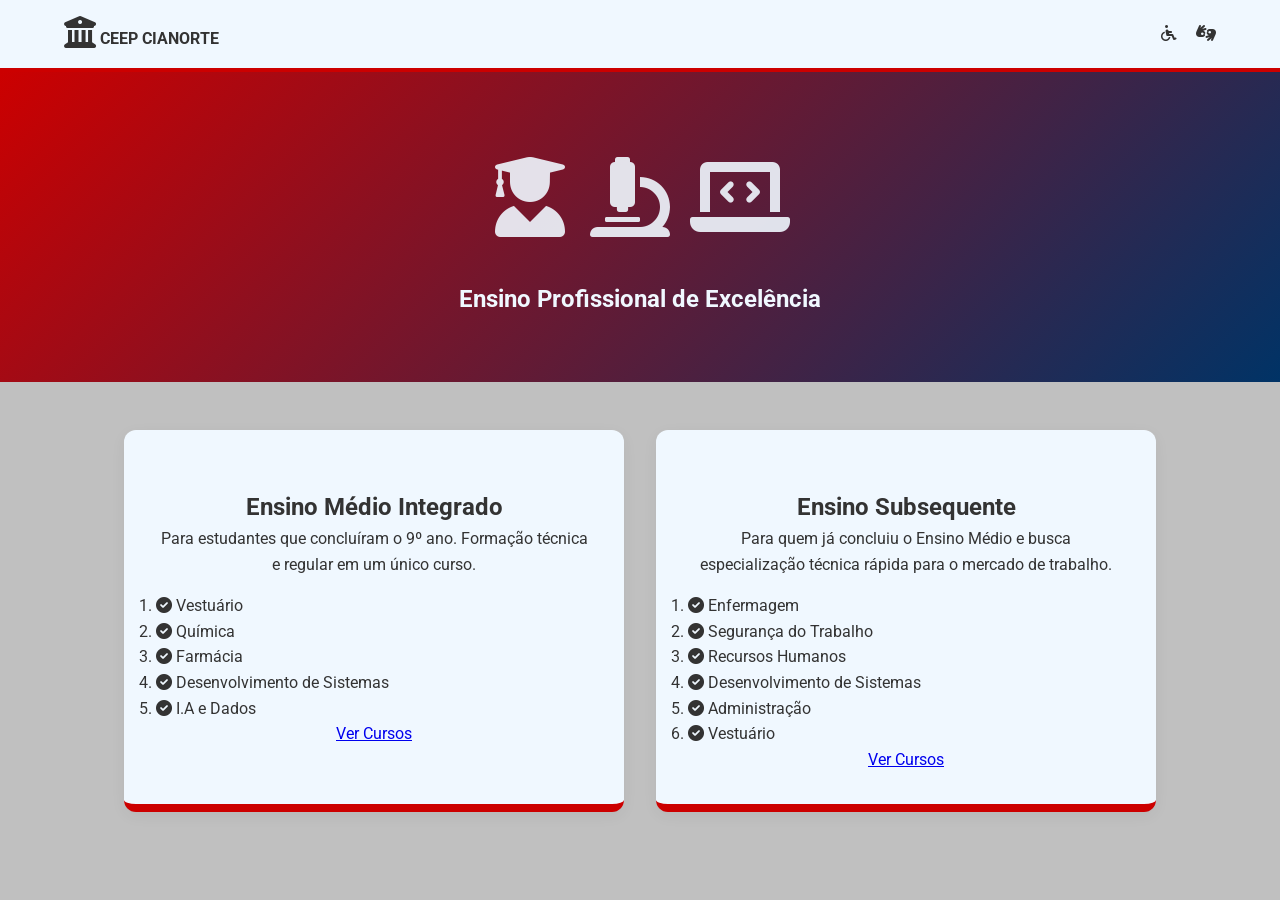
==== Index.html @ 047a0145 "Add files via upload" ====
<!DOCTYPE html>
<html lang="pt-br">

<head>
    <meta charset="UTF-8">
    <meta name="viewport" content="width=device-width, initial-scale=1.0">
    <!--colocar o nome ceep 2026 no navegador-->
    <title>CEEP 2026</title>
    <link
      rel="stylesheet"
      href="https://cdnjs.cloudflare.com/ajax/libs/font-awesome/6.0.0/css/all.min.css"
    />

    <!--3º Link do CSS-->
    <!--4º acrescentar no link do CSS ./-->
    <link rel="stylesheet" href="./style.css">
</head>

<body>
    <!--5º inserir as tag's de marcação-->
    <header>
        <!-- <div class = "logo-container"></div>-->
        <!--6º inserindo uma classe para estilizar o logo-->
        <div class="logo-container">
        <i class="fas fa-university fa-2x" style="color:var(--azul-estado)"></i>
        <strong> CEEP CIANORTE</strong>    
        </div>
       
        <nav> 
            <i class="fas fa-wheelchair"
            title="Acessibilidade"
            style="margin-right: 15px; cursor:pointer"
            ></i>
            <i class="fas fa-hands-asl-interpreting" title="Libras"
            style="cursor : pointer"
        ></i>
        </nav>
    </header>
    <!--Area dividida-->
    <section class="hero">
        <div class="hero-ilustration">
            <i class="fas fa-user-graduate"></i>
            <i class="fas fa-microscope"></i>
            <i class="fas fa-laptop-code"></i>
        </div>
        <h1> Ensino Profissional de Excelência</h1>
    </section>
    <!--Carregando parte principal-->
    <main class="container-categorias">
        <div class="card-container">
            <div class="icon-box">
            <i class="fas fa-book-read"></i>
       </div>
        <h2>Ensino Médio Integrado</h2>
        <p>
            Para estudantes que concluíram o 9º ano. Formação técnica e regular em um único curso. 
        </p> 
        <ul style="list-style: nome; margin-top: 1rem; text-align: left;">
            <li>
                <i class="fas fa-check-circle"style="color: var(--azul-estado)">
                </i>
                Vestuário 
            </li>
                  <li>
                <i class="fas fa-check-circle"style="color: var(--azul-estado)">
                </i>
                Química 
            </li>
                  <li>
                <i class="fas fa-check-circle"style="color: var(--azul-estado)">
                </i>
                Farmácia
            </li>
                  <li>
                <i class="fas fa-check-circle"style="color: var(--azul-estado)">
                </i>
                Desenvolvimento de Sistemas  
            </li>
                  <li>
                <i class="fas fa-check-circle"style="color: var(--azul-estado)">
                </i>
                I.A e Dados 
            </li>
        </ul>
        <a href="./Integrado.html" class="btn">Ver Cursos</a>
         </div>
        <div class="card-container">
            <div class="icon-box">
            <i class="fas fa-book-read"></i>
       </div>
        <h2>Ensino Subsequente</h2>
        <p>
            Para quem já concluiu o Ensino Médio e busca especialização técnica rápida para o mercado de trabalho.  
        </p> 
        <ul style="list-style: nome; margin-top: 1rem; text-align: left;">
            <li>
                <i class="fas fa-check-circle"style="color: var(--verde-estado)">
                </i>
                Enfermagem
            </li>
                  <li>
                <i class="fas fa-check-circle"style="color: var(--verde-estado)">
                </i>
                Segurança do Trabalho 
            </li>
                  <li>
                <i class="fas fa-check-circle"style="color: var(--verde-estado)">
                </i>
                Recursos Humanos 
            </li>
                  <li>
                <i class="fas fa-check-circle"style="color: var(--verde-estado)">
                </i>
                Desenvolvimento de Sistemas  
            </li>
                  <li>
                <i class="fas fa-check-circle"style="color: var(--verde-estado)">
                </i>
                Administração 
            </li>
            </li>
                  <li>
                <i class="fas fa-check-circle"style="color: var(--verde-estado)">
                </i>
                Vestuário 
            </li>
        </ul>
        <a href="./subsequente.html" class="btn">Ver Cursos</a>
         </div>
    </main>
</body>

</html>
---- style.css ----
@import url('https://fonts.googleapis.com/css2?family=Roboto:ital,wght@0,100..900;1,100..900&display=swap');


:root{
    --vermelho--ceep:#cc0000; 
    --amarelo--ceep: #fcc200;
    --cinza-claro: #c0c0c0;
    --branco-ceep: #f0f8ff;
    --texto: #333;
}

*{
    /* Reset Global*/

    margin: 0; 
    padding: 0;
    box-sizing: border-box;
}

body {
    font-family: "Roboto", Arial, Helvetica, sans-serif;
    background-color: var(--cinza-claro);
    color: var(--texto);
    line-height: 1.6;

}
/*Cabeçalho*/
header {
    background-color: var(--branco-ceep);
    padding: 1rem 5%;
    display: flex;
    justify-content: space-between;
    align-items: center;
    border-bottom: 4px solid var(--vermelho--ceep);
    box-shadow: 0 2px 5px rgba(0,0,0,0.1) 
}

.logo-container img{
    height:60px;
    margin-right: 15px;
}

/*Secao hero - banner principal, com gradiente*/

.hero{
    background: linear-gradient(135deg, var(--vermelho--ceep) 0%, #036 100%) ;
    color: var(--branco-ceep);
    padding:4rem 5%; 
    text-align: center;

}
.hero-ilustration{
    font-size: 5rem;
    margin-bottom: 1rem;
    opacity: 0.9;
}
/*Container de categorias*/

.container-categorias{
    display: flex;
    gap: 2rem;
    padding: 3rem 5%;
    flex-wrap: wrap;
    justify-content: center;
}

/*Estilização dos cards*/
.card-container {
    background-color: var(--branco-ceep);
    border-radius: 12px;
    padding: 2rem;
    flex: 1;
    min-width: 300px;
    max-width: 500px;
    text-align: center;
    transition: transform 0.3s ease;
    border-bottom: 8px solid var(--vermelho--ceep);
    box-shadow: 0 4px 15px rgba(0,0,0,0.05);
}
/*Você colocou card-container em vez de card-categoria - Sempre que for programar os card lembrar disso para não dar erro*/
.card-container.subsequente {
    border-color: var(--amarelo--ceep);
}
.card-container:hover{
    transform: translateY(-10px);
}
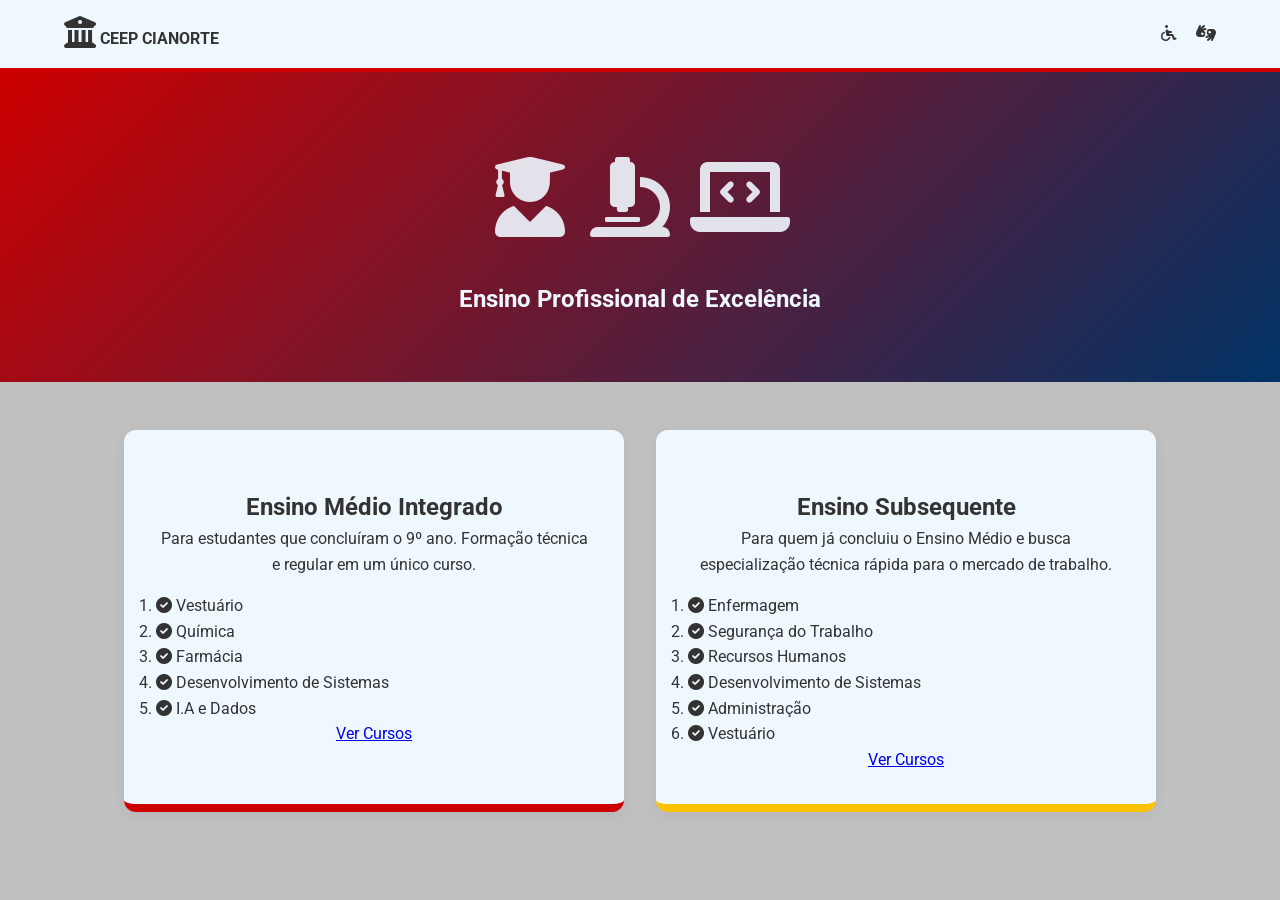
==== commit 21b6fb51: "Add files via upload" ====
--- a/Index.html
+++ b/Index.html
@@ -6,10 +6,7 @@
     <meta name="viewport" content="width=device-width, initial-scale=1.0">
     <!--colocar o nome ceep 2026 no navegador-->
     <title>CEEP 2026</title>
-    <link
-      rel="stylesheet"
-      href="https://cdnjs.cloudflare.com/ajax/libs/font-awesome/6.0.0/css/all.min.css"
-    />
+    <link rel="stylesheet" href="https://cdnjs.cloudflare.com/ajax/libs/font-awesome/6.0.0/css/all.min.css" />
 
     <!--3º Link do CSS-->
     <!--4º acrescentar no link do CSS ./-->
@@ -22,18 +19,13 @@
         <!-- <div class = "logo-container"></div>-->
         <!--6º inserindo uma classe para estilizar o logo-->
         <div class="logo-container">
-        <i class="fas fa-university fa-2x" style="color:var(--azul-estado)"></i>
-        <strong> CEEP CIANORTE</strong>    
+            <i class="fas fa-university fa-2x" style="color:var(--azul-estado)"></i>
+            <strong> CEEP CIANORTE</strong>
         </div>
-       
-        <nav> 
-            <i class="fas fa-wheelchair"
-            title="Acessibilidade"
-            style="margin-right: 15px; cursor:pointer"
-            ></i>
-            <i class="fas fa-hands-asl-interpreting" title="Libras"
-            style="cursor : pointer"
-        ></i>
+
+        <nav>
+            <i class="fas fa-wheelchair" title="Acessibilidade" style="margin-right: 15px; cursor:pointer"></i>
+            <i class="fas fa-hands-asl-interpreting" title="Libras" style="cursor : pointer"></i>
         </nav>
     </header>
     <!--Area dividida-->
@@ -49,84 +41,84 @@
     <main class="container-categorias">
         <div class="card-container">
             <div class="icon-box">
-            <i class="fas fa-book-read"></i>
-       </div>
-        <h2>Ensino Médio Integrado</h2>
-        <p>
-            Para estudantes que concluíram o 9º ano. Formação técnica e regular em um único curso. 
-        </p> 
-        <ul style="list-style: nome; margin-top: 1rem; text-align: left;">
-            <li>
-                <i class="fas fa-check-circle"style="color: var(--azul-estado)">
-                </i>
-                Vestuário 
-            </li>
-                  <li>
-                <i class="fas fa-check-circle"style="color: var(--azul-estado)">
-                </i>
-                Química 
-            </li>
-                  <li>
-                <i class="fas fa-check-circle"style="color: var(--azul-estado)">
-                </i>
-                Farmácia
-            </li>
-                  <li>
-                <i class="fas fa-check-circle"style="color: var(--azul-estado)">
-                </i>
-                Desenvolvimento de Sistemas  
-            </li>
-                  <li>
-                <i class="fas fa-check-circle"style="color: var(--azul-estado)">
-                </i>
-                I.A e Dados 
-            </li>
-        </ul>
-        <a href="./Integrado.html" class="btn">Ver Cursos</a>
-         </div>
-        <div class="card-container">
+                <i class="fas fa-book-read"></i>
+            </div>
+            <h2>Ensino Médio Integrado</h2>
+            <p>
+                Para estudantes que concluíram o 9º ano. Formação técnica e regular em um único curso.
+            </p>
+            <ul style="list-style: nome; margin-top: 1rem; text-align: left;">
+                <li>
+                    <i class="fas fa-check-circle" style="color: var(--azul-estado)">
+                    </i>
+                    Vestuário
+                </li>
+                <li>
+                    <i class="fas fa-check-circle" style="color: var(--azul-estado)">
+                    </i>
+                    Química
+                </li>
+                <li>
+                    <i class="fas fa-check-circle" style="color: var(--azul-estado)">
+                    </i>
+                    Farmácia
+                </li>
+                <li>
+                    <i class="fas fa-check-circle" style="color: var(--azul-estado)">
+                    </i>
+                    Desenvolvimento de Sistemas
+                </li>
+                <li>
+                    <i class="fas fa-check-circle" style="color: var(--azul-estado)">
+                    </i>
+                    I.A e Dados
+                </li>
+            </ul>
+            <a href="./Integrado.html" class="btn">Ver Cursos</a>
+        </div>
+        <div class="card-container subsequente ">
             <div class="icon-box">
-            <i class="fas fa-book-read"></i>
-       </div>
-        <h2>Ensino Subsequente</h2>
-        <p>
-            Para quem já concluiu o Ensino Médio e busca especialização técnica rápida para o mercado de trabalho.  
-        </p> 
-        <ul style="list-style: nome; margin-top: 1rem; text-align: left;">
-            <li>
-                <i class="fas fa-check-circle"style="color: var(--verde-estado)">
-                </i>
-                Enfermagem
-            </li>
-                  <li>
-                <i class="fas fa-check-circle"style="color: var(--verde-estado)">
-                </i>
-                Segurança do Trabalho 
-            </li>
-                  <li>
-                <i class="fas fa-check-circle"style="color: var(--verde-estado)">
-                </i>
-                Recursos Humanos 
-            </li>
-                  <li>
-                <i class="fas fa-check-circle"style="color: var(--verde-estado)">
-                </i>
-                Desenvolvimento de Sistemas  
-            </li>
-                  <li>
-                <i class="fas fa-check-circle"style="color: var(--verde-estado)">
-                </i>
-                Administração 
-            </li>
-            </li>
-                  <li>
-                <i class="fas fa-check-circle"style="color: var(--verde-estado)">
-                </i>
-                Vestuário 
-            </li>
-        </ul>
-        <a href="./subsequente.html" class="btn">Ver Cursos</a>
-         </div>
+                <i class="fas fa-book-read"></i>
+            </div>
+            <h2>Ensino Subsequente</h2>
+            <p>
+                Para quem já concluiu o Ensino Médio e busca especialização técnica rápida para o mercado de trabalho.
+            </p>
+            <ul style="list-style: nome; margin-top: 1rem; text-align: left;">
+                <li>
+                    <i class="fas fa-check-circle" style="color: var(--verde-estado)">
+                    </i>
+                    Enfermagem
+                </li>
+                <li>
+                    <i class="fas fa-check-circle" style="color: var(--verde-estado)">
+                    </i>
+                    Segurança do Trabalho
+                </li>
+                <li>
+                    <i class="fas fa-check-circle" style="color: var(--verde-estado)">
+                    </i>
+                    Recursos Humanos
+                </li>
+                <li>
+                    <i class="fas fa-check-circle" style="color: var(--verde-estado)">
+                    </i>
+                    Desenvolvimento de Sistemas
+                </li>
+                <li>
+                    <i class="fas fa-check-circle" style="color: var(--verde-estado)">
+                    </i>
+                    Administração
+                </li>
+                </li>
+                <li>
+                    <i class="fas fa-check-circle" style="color: var(--verde-estado)">
+                    </i>
+                    Vestuário
+                </li>
+            </ul>
+            <a href="./subsequente.html" class="btn">Ver Cursos</a>
+        </div>
     </main>
 </body>
 
--- a/style.css
+++ b/style.css
@@ -2,8 +2,8 @@
 
 
 :root{
-    --vermelho--ceep:#cc0000; 
-    --amarelo--ceep: #fcc200;
+    --vermelho-ceep:#cc0000; 
+    --amarelo-ceep: #fcc200;
     --cinza-claro: #c0c0c0;
     --branco-ceep: #f0f8ff;
     --texto: #333;
@@ -31,7 +31,7 @@
     display: flex;
     justify-content: space-between;
     align-items: center;
-    border-bottom: 4px solid var(--vermelho--ceep);
+    border-bottom: 4px solid var(--vermelho-ceep);
     box-shadow: 0 2px 5px rgba(0,0,0,0.1) 
 }
 
@@ -43,7 +43,7 @@
 /*Secao hero - banner principal, com gradiente*/
 
 .hero{
-    background: linear-gradient(135deg, var(--vermelho--ceep) 0%, #036 100%) ;
+    background: linear-gradient(135deg, var(--vermelho-ceep) 0%, #036 100%) ;
     color: var(--branco-ceep);
     padding:4rem 5%; 
     text-align: center;
@@ -74,13 +74,15 @@
     max-width: 500px;
     text-align: center;
     transition: transform 0.3s ease;
-    border-bottom: 8px solid var(--vermelho--ceep);
+    border-bottom: 8px solid var(--vermelho-ceep);
     box-shadow: 0 4px 15px rgba(0,0,0,0.05);
 }
+.card-container.subsequente {
+    border-color: var(--amarelo-ceep);
+
+}
 /*Você colocou card-container em vez de card-categoria - Sempre que for programar os card lembrar disso para não dar erro*/
-.card-container.subsequente {
-    border-color: var(--amarelo--ceep);
-}
+
 .card-container:hover{
     transform: translateY(-10px);
 }
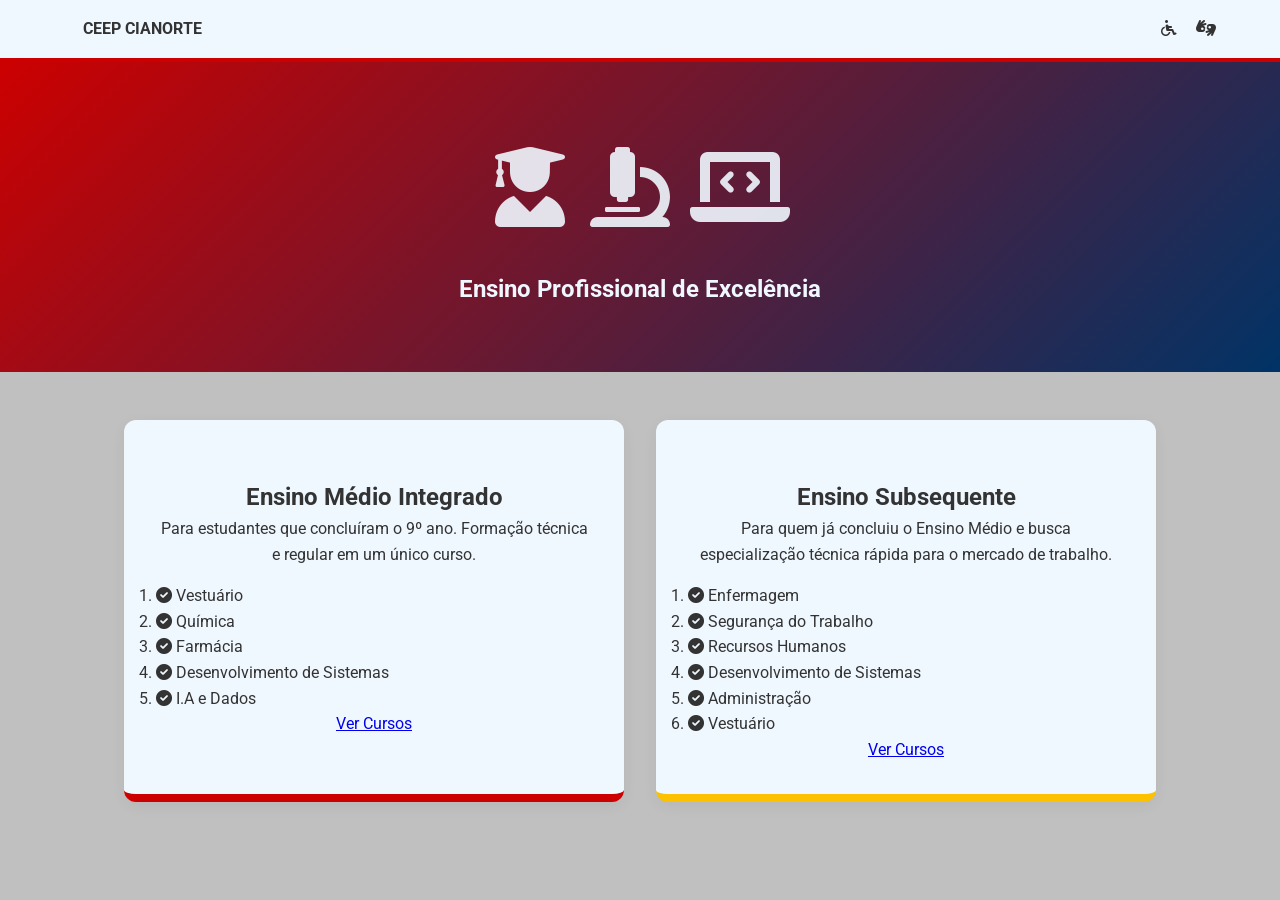
==== commit 626f700f: "Add files via upload" ====
--- a/Index.html
+++ b/Index.html
@@ -4,7 +4,15 @@
 <head>
     <meta charset="UTF-8">
     <meta name="viewport" content="width=device-width, initial-scale=1.0">
-    <!--colocar o nome ceep 2026 no navegador-->
+ 
+    <!--Link para icones do favicon-->   
+    <link rel="apple-touch-icon" sizes="180x180" href="/apple-touch-icon.png">
+    <link rel="icon" type="image/png" sizes="32x32" href="/favicon-32x32.png">
+    <link rel="icon" type="image/png" sizes="16x16" href="/favicon-16x16.png">
+    <link rel="manifest" href="/site.webmanifest">
+
+<!--colocar o nome ceep 2026 no navegador-->
+    <link rel="shortcut icon" href="./CEEPlogobrasao-main/CEEPlogobrasao-main/logoceep/favicon-16x16.png"image/x-icon">
     <title>CEEP 2026</title>
     <link rel="stylesheet" href="https://cdnjs.cloudflare.com/ajax/libs/font-awesome/6.0.0/css/all.min.css" />
 
@@ -19,7 +27,7 @@
         <!-- <div class = "logo-container"></div>-->
         <!--6º inserindo uma classe para estilizar o logo-->
         <div class="logo-container">
-            <i class="fas fa-university fa-2x" style="color:var(--azul-estado)"></i>
+           <img src="./CEEPlogobrasao-main/CEEPlogobrasao-main/brasao/android-chrome-512x512.png" alt="">
             <strong> CEEP CIANORTE</strong>
         </div>
 
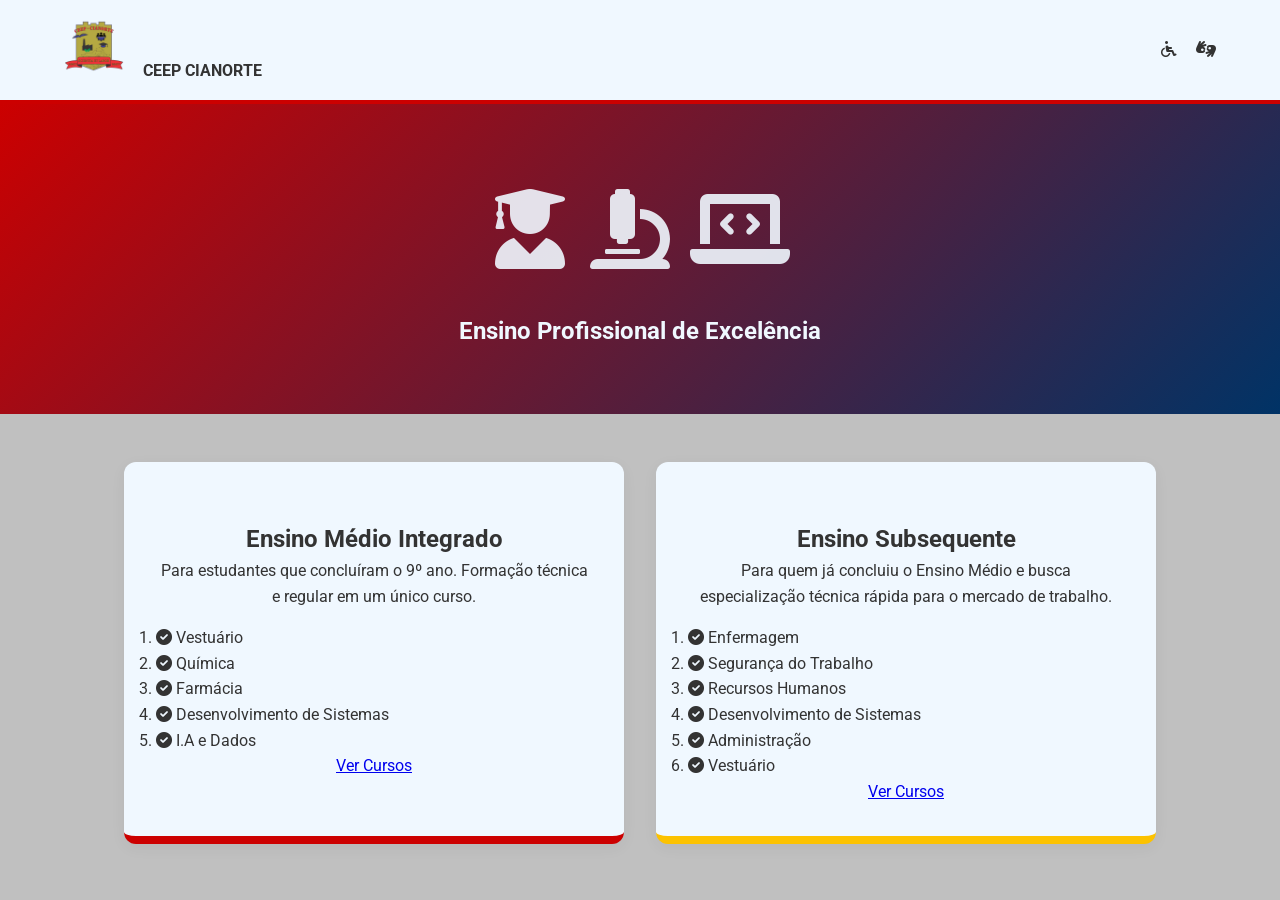
==== commit ff2eaa11: "Add files via upload" ====
--- a/Index.html
+++ b/Index.html
@@ -12,7 +12,7 @@
     <link rel="manifest" href="/site.webmanifest">
 
 <!--colocar o nome ceep 2026 no navegador-->
-    <link rel="shortcut icon" href="./CEEPlogobrasao-main/CEEPlogobrasao-main/logoceep/favicon-16x16.png"image/x-icon">
+    <link rel="shortcut icon" href="./CEEPlogobrasao-main/CEEPlogobrasao-main/logoceep/favicon-16x16.png"type = "image/x-icon">
     <title>CEEP 2026</title>
     <link rel="stylesheet" href="https://cdnjs.cloudflare.com/ajax/libs/font-awesome/6.0.0/css/all.min.css" />
 
@@ -27,7 +27,7 @@
         <!-- <div class = "logo-container"></div>-->
         <!--6º inserindo uma classe para estilizar o logo-->
         <div class="logo-container">
-           <img src="./CEEPlogobrasao-main/CEEPlogobrasao-main/brasao/android-chrome-512x512.png" alt="">
+           <img src="./CEEPlogobrasao-main/brasao/android-chrome-512x512.png" alt="Brasao CEEP">
             <strong> CEEP CIANORTE</strong>
         </div>
 
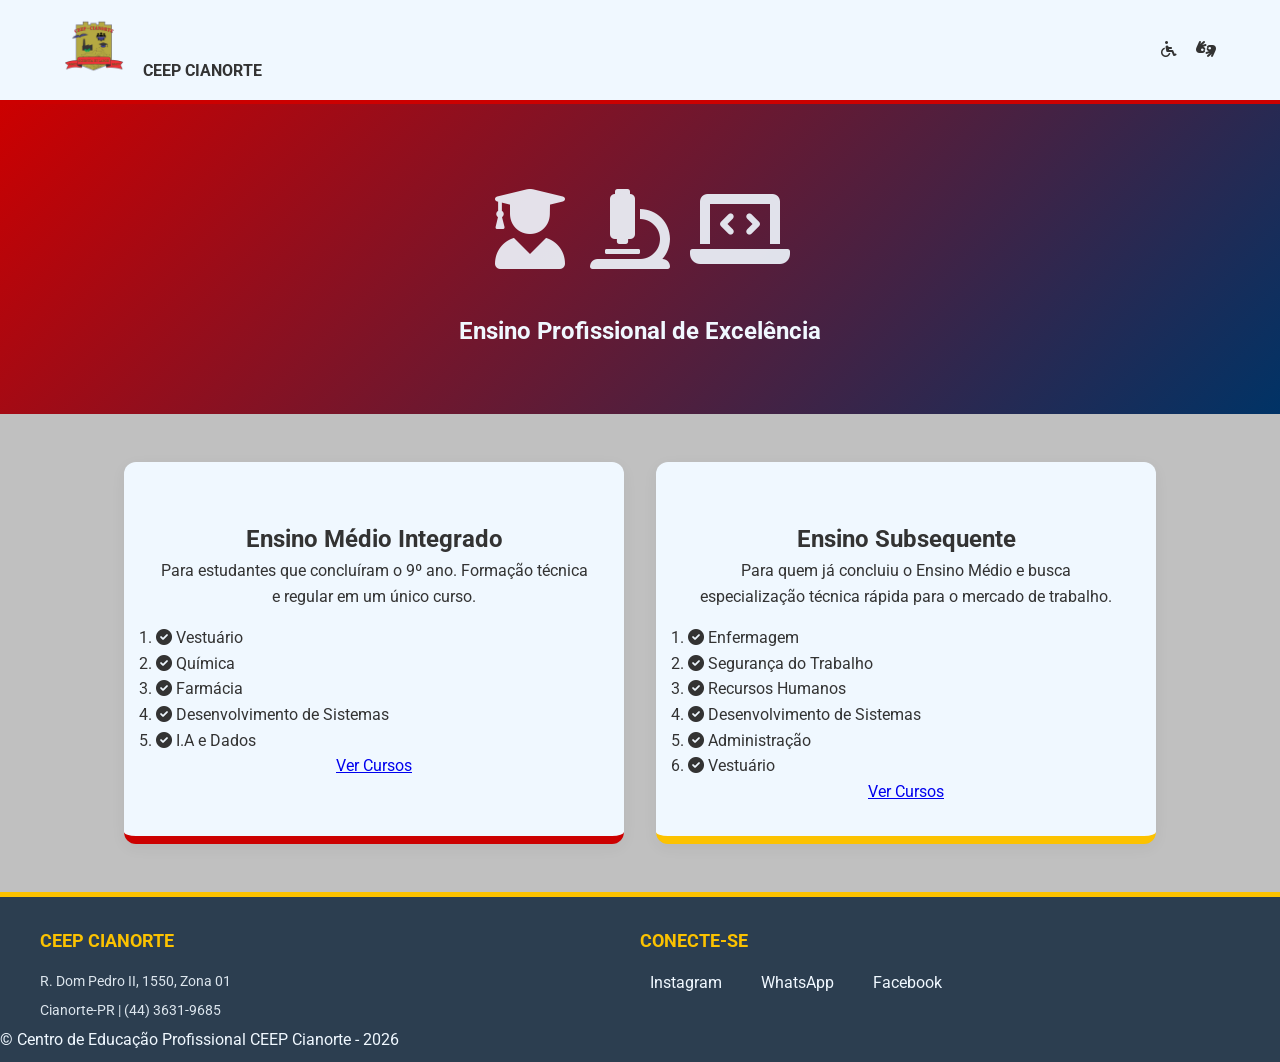
==== commit 7d403412: "Add files via upload" ====
--- a/Index.html
+++ b/Index.html
@@ -12,7 +12,7 @@
     <link rel="manifest" href="/site.webmanifest">
 
 <!--colocar o nome ceep 2026 no navegador-->
-    <link rel="shortcut icon" href="./CEEPlogobrasao-main/CEEPlogobrasao-main/logoceep/favicon-16x16.png"type = "image/x-icon">
+    <link rel="shortcut icon" href="./CEEPlogobrasao-main/logoceep/favicon-16x16.png"type = "image/x-icon">
     <title>CEEP 2026</title>
     <link rel="stylesheet" href="https://cdnjs.cloudflare.com/ajax/libs/font-awesome/6.0.0/css/all.min.css" />
 
@@ -128,6 +128,28 @@
             <a href="./subsequente.html" class="btn">Ver Cursos</a>
         </div>
     </main>
+    <footer class = "site-footer">
+         <div class="footer-container">
+        <div class="footer-box">
+        <h3> CEEP CIANORTE</h3>
+        <p>R. Dom Pedro II, 1550, Zona 01</p>
+         <p>Cianorte-PR | (44) 3631-9685</p>
+        </div>
+    <div class="footer-box">
+        <h3> Conecte-se</h3>
+        <div class="footer-socials">
+            <a href="https://www.instagram.com/ceepcianorte/" target ="_blank">Instagram</a>
+            <a href = "https://wa.me/554436319685" target ="_blank"> WhatsApp</a>
+            <a href = "https://facebook.com/ceepcianorte" target ="_blank"> Facebook</a>
+        </div>
+    </div>
+     </div>
+    <div class="footer-copy"
+    <p>&copy; Centro de Educação Profissional CEEP Cianorte - 2026</p>
+</div>
+ 
+
+    </footer>
 </body>
 
 </html>
--- a/style.css
+++ b/style.css
@@ -87,5 +87,46 @@
     transform: translateY(-10px);
 }
 
+/*Estilo base para o rodapé*/
+.site-footer{
+    background-color: #2c3e50;
+    color: var(--branco-ceep);
+    border-top:5px solid var(--amarelo-ceep);
+    padding: 30px 0 10px 0;
+    width: 100%;
+
+    /*efeito de aparecer ao rolar:
+    isto faz com que o rodapé "fique parado" atrás do contéudo ou apareça no fim;*/
+    position: relative;
+    z-index: 10;
+}
+.footer-container{
+    max-width: 1200px;
+    margin: 0 auto; 
+    display: flex;
+    justify-content: space-around;
+    flex-wrap: wrap;
+}
+.footer-box{
+    flex: 1;
+    min-width: 250px;
+}
+.footer-box h3{
+    color: var(--amarelo-ceep);
+    margin-bottom: 15px;
+    font-size: 1.1rem;
+    text-transform: uppercase;
+}
+.footer-box p{
+    font-size: 0.9rem;
+    margin-bottom: 5px;
+    opacity: 0.9;
+}
+.footer-socials a{
+    color: var(--branco-ceep);
+    text-decoration: none;
+    margin-right: 15px;
+    padding: 5px 10px;
+}
 
 
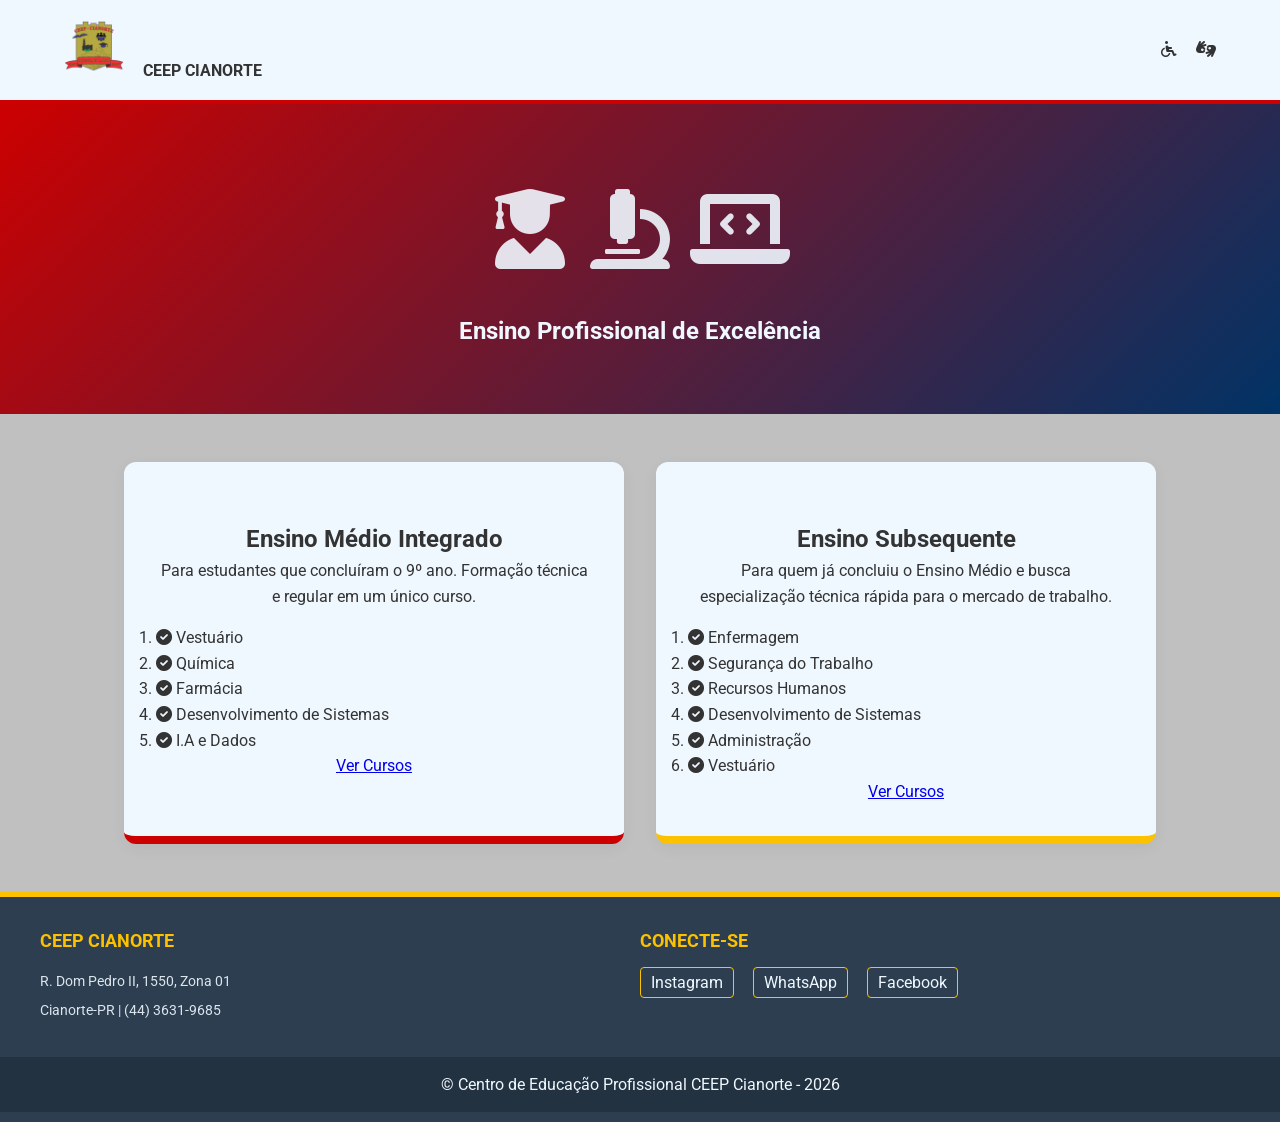
==== commit 9147dc1c: "Add files via upload" ====
--- a/Index.html
+++ b/Index.html
@@ -12,7 +12,7 @@
     <link rel="manifest" href="/site.webmanifest">
 
 <!--colocar o nome ceep 2026 no navegador-->
-    <link rel="shortcut icon" href="./CEEPlogobrasao-main/logoceep/favicon-16x16.png"type = "image/x-icon">
+    <link rel="shortcut icon" href="./CEEPlogobrasao-main/brasao/favicon-16x16.png"type = "image/x-icon">
     <title>CEEP 2026</title>
     <link rel="stylesheet" href="https://cdnjs.cloudflare.com/ajax/libs/font-awesome/6.0.0/css/all.min.css" />
 
@@ -128,7 +128,7 @@
             <a href="./subsequente.html" class="btn">Ver Cursos</a>
         </div>
     </main>
-    <footer class = "site-footer">
+    <footer class="site-footer">
          <div class="footer-container">
         <div class="footer-box">
         <h3> CEEP CIANORTE</h3>
--- a/style.css
+++ b/style.css
@@ -127,6 +127,25 @@
     text-decoration: none;
     margin-right: 15px;
     padding: 5px 10px;
+    border: 1px solid var(--amarelo-ceep);
+    border-radius: 4px;
+    transition: 0.3s;
+}
+.footer-socials a:hover{
+    background-color: var(--amarelo-ceep);
+    color: #2c3e50;
 }
 
-
+.footer-copy{
+    text-align: center;
+    margin-top: 30px;
+    padding: 15px;
+    background-color: rgba(0, 0, 0, 0.2);
+}
+/*responsividade*/
+@media (max-width: 768){
+    .footer-container{
+        flex-direction: column;
+        text-align: center;
+    }
+}
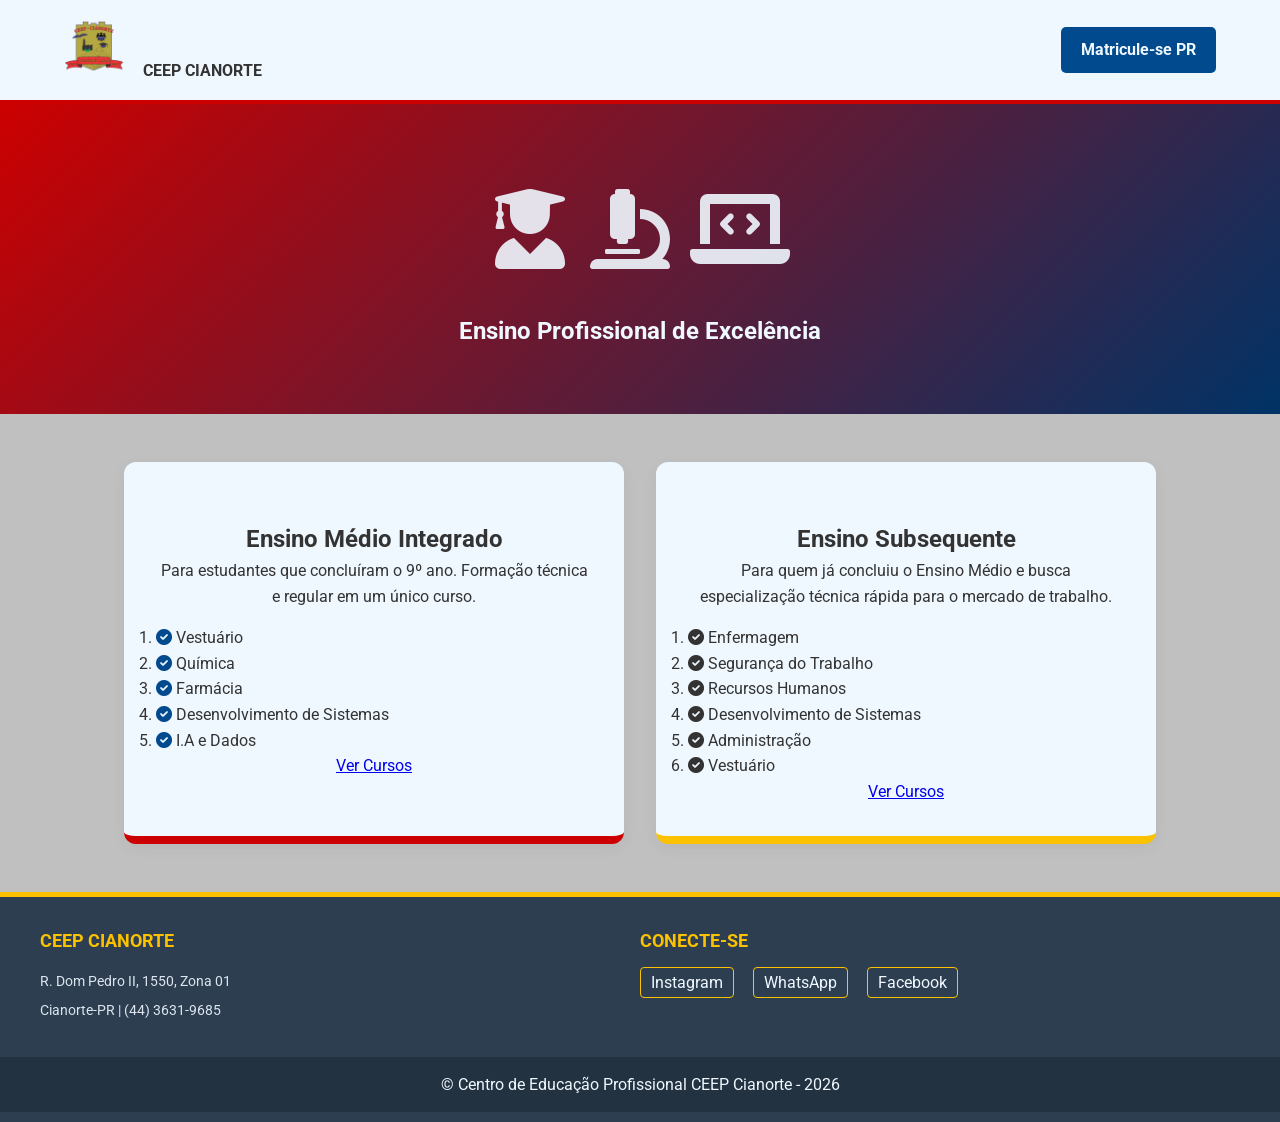
==== commit a807e5b9: "Add files via upload" ====
--- a/Index.html
+++ b/Index.html
@@ -32,8 +32,10 @@
         </div>
 
         <nav>
-            <i class="fas fa-wheelchair" title="Acessibilidade" style="margin-right: 15px; cursor:pointer"></i>
-            <i class="fas fa-hands-asl-interpreting" title="Libras" style="cursor : pointer"></i>
+            <div class="header-actions"></div>
+            <a href="https://www.areadoaluno.seed.pr.gov.br/servicosaoaluno/pages/publico/login.jsf"
+                target = "_blank"
+            class= "btn-matricula"> Matricule-se PR</a>
         </nav>
     </header>
     <!--Area dividida-->
@@ -147,9 +149,19 @@
     <div class="footer-copy"
     <p>&copy; Centro de Educação Profissional CEEP Cianorte - 2026</p>
 </div>
- 
-
     </footer>
+<!-- Início do VLibras -->
+<div vw class="enabled">
+  <div vw-access-button class="active"></div>
+  <div vw-plugin-wrapper>
+    <div class="vw-plugin-top-wrapper"></div>
+  </div>
+</div>
+<script src="https://vlibras.gov.br/app/vlibras-plugin.js"></script>
+<script>
+  new window.VLibras.Widget('https://vlibras.gov.br/app');
+</script>
+<!-- Fim do VLibras -->
 </body>
 
 </html>
--- a/style.css
+++ b/style.css
@@ -7,6 +7,7 @@
     --cinza-claro: #c0c0c0;
     --branco-ceep: #f0f8ff;
     --texto: #333;
+    --azul-estado: #004a8d; 
 }
 
 *{
@@ -54,6 +55,24 @@
     margin-bottom: 1rem;
     opacity: 0.9;
 }
+.btn-matricula {
+    background-color: var(--azul-estado);
+    color: var(--branco-ceep);
+    padding: 10px 20px;
+    text-decoration: none;
+    border-radius: 5px;
+    font-weight: bold;
+    transition: background-color 0.3s ease;
+    display: inline-block;
+}
+.btn-matricula:hover {
+    background-color: #003366;
+    color:#f0f0f0;
+    
+}
+
+
+
 /*Container de categorias*/
 
 .container-categorias{
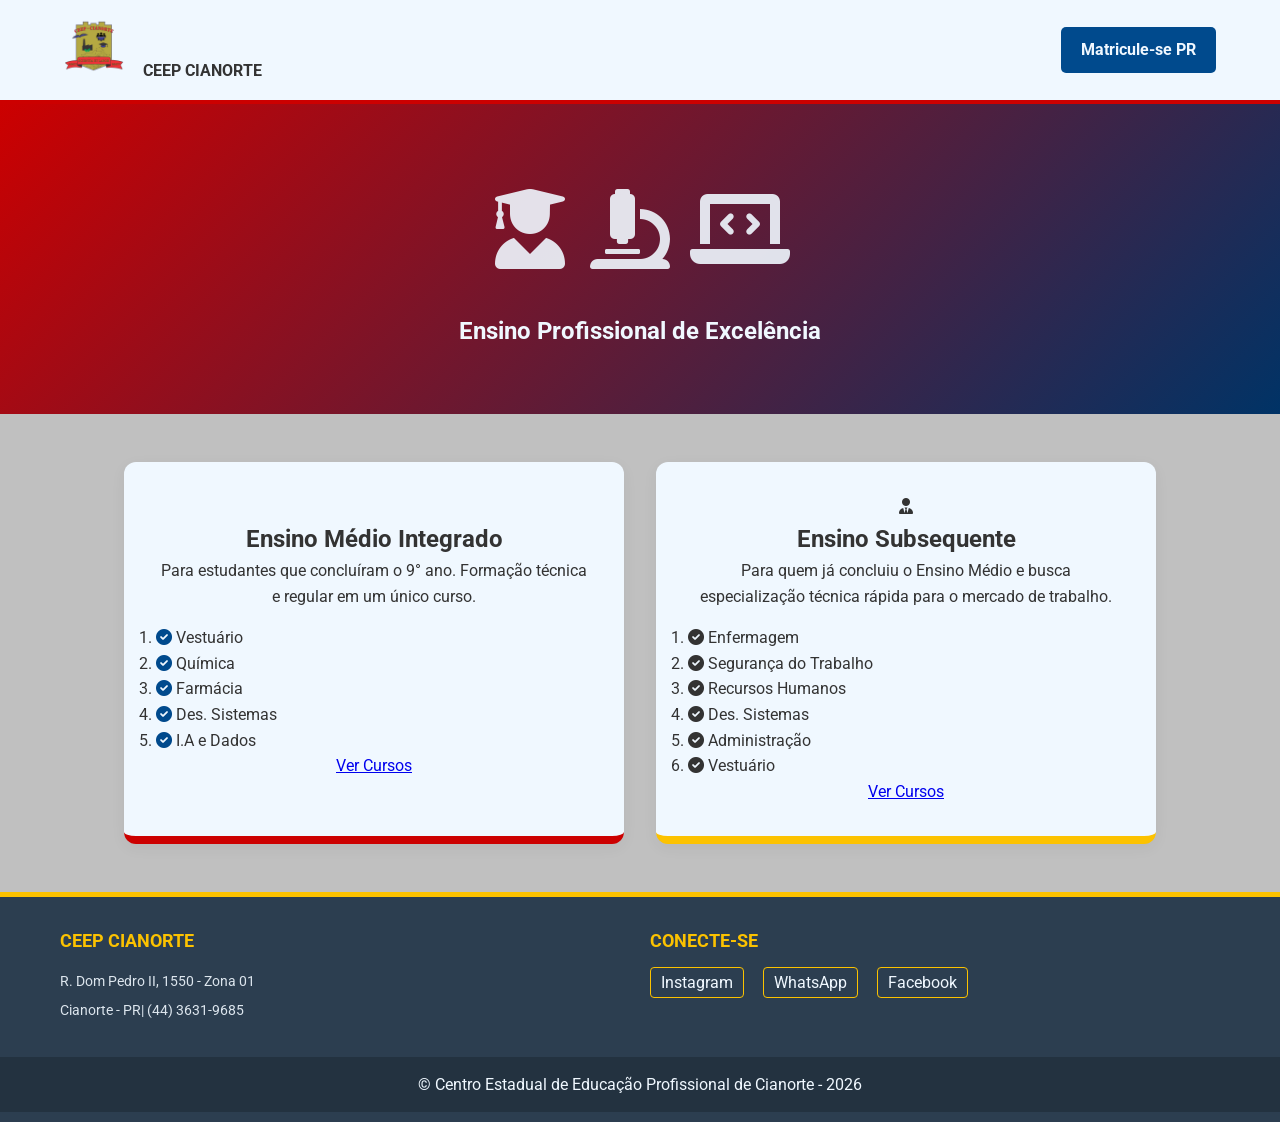
==== commit dffb4ca3: "Add files via upload" ====
--- a/Index.html
+++ b/Index.html
@@ -1,41 +1,40 @@
 <!DOCTYPE html>
+<!--1° - trocar a linguagem-->
 <html lang="pt-br">
 
 <head>
     <meta charset="UTF-8">
     <meta name="viewport" content="width=device-width, initial-scale=1.0">
- 
-    <!--Link para icones do favicon-->   
+
+    <!--link para icones do favicon-->
     <link rel="apple-touch-icon" sizes="180x180" href="/apple-touch-icon.png">
     <link rel="icon" type="image/png" sizes="32x32" href="/favicon-32x32.png">
     <link rel="icon" type="image/png" sizes="16x16" href="/favicon-16x16.png">
     <link rel="manifest" href="/site.webmanifest">
 
-<!--colocar o nome ceep 2026 no navegador-->
-    <link rel="shortcut icon" href="./CEEPlogobrasao-main/brasao/favicon-16x16.png"type = "image/x-icon">
+    <!--2º colocar o nome ceep 2026 no navegador-->
+    <link rel="shortcut icon" href="./CEEPlogobrasao-main/logoceep/favicon-16x16.png" type="image/x-icon">
     <title>CEEP 2026</title>
+    <!--3°link do css, acrescentar ./-->
+    <link rel="stylesheet" href="./style.css">
+    <!--link para icones externos-->
     <link rel="stylesheet" href="https://cdnjs.cloudflare.com/ajax/libs/font-awesome/6.0.0/css/all.min.css" />
-
-    <!--3º Link do CSS-->
-    <!--4º acrescentar no link do CSS ./-->
-    <link rel="stylesheet" href="./style.css">
 </head>
 
 <body>
-    <!--5º inserir as tag's de marcação-->
+    <!--4° inserir as tag's de marcação-->
     <header>
-        <!-- <div class = "logo-container"></div>-->
-        <!--6º inserindo uma classe para estilizar o logo-->
+        <!--inserindo um classe para estilização do logo-->
         <div class="logo-container">
-           <img src="./CEEPlogobrasao-main/brasao/android-chrome-512x512.png" alt="Brasao CEEP">
-            <strong> CEEP CIANORTE</strong>
+            <img src="./CEEPlogobrasao-main/brasao/android-chrome-512x512.png" alt="Brasão CEEP">
+            <strong>CEEP CIANORTE</strong>
         </div>
-
         <nav>
-            <div class="header-actions"></div>
-            <a href="https://www.areadoaluno.seed.pr.gov.br/servicosaoaluno/pages/publico/login.jsf"
-                target = "_blank"
-            class= "btn-matricula"> Matricule-se PR</a>
+            <div class="header-actions">
+                <a href="https://www.areadoaluno.seed.pr.gov.br/servicosaoaluno/pages/publico/login.jsf"
+                target="_blank"
+                class="btn-matricula">Matricule-se PR</a>
+            </div>
         </nav>
     </header>
     <!--Area dividida-->
@@ -44,20 +43,24 @@
             <i class="fas fa-user-graduate"></i>
             <i class="fas fa-microscope"></i>
             <i class="fas fa-laptop-code"></i>
+
         </div>
-        <h1> Ensino Profissional de Excelência</h1>
+        <h1>Ensino Profissional de Excelência</h1>
     </section>
-    <!--Carregando parte principal-->
+    <!--carregando parte principal-->
     <main class="container-categorias">
-        <div class="card-container">
+        <div class="card-categoria">
             <div class="icon-box">
                 <i class="fas fa-book-read"></i>
             </div>
             <h2>Ensino Médio Integrado</h2>
             <p>
-                Para estudantes que concluíram o 9º ano. Formação técnica e regular em um único curso.
+                Para estudantes que concluíram
+                o 9° ano. Formação técnica e
+                regular em um único curso.
             </p>
-            <ul style="list-style: nome; margin-top: 1rem; text-align: left;">
+            <ul style="list-style: nome; margin-top: 1rem;
+            text-align: left;">
                 <li>
                     <i class="fas fa-check-circle" style="color: var(--azul-estado)">
                     </i>
@@ -67,6 +70,7 @@
                     <i class="fas fa-check-circle" style="color: var(--azul-estado)">
                     </i>
                     Química
+
                 </li>
                 <li>
                     <i class="fas fa-check-circle" style="color: var(--azul-estado)">
@@ -76,7 +80,7 @@
                 <li>
                     <i class="fas fa-check-circle" style="color: var(--azul-estado)">
                     </i>
-                    Desenvolvimento de Sistemas
+                    Des. Sistemas
                 </li>
                 <li>
                     <i class="fas fa-check-circle" style="color: var(--azul-estado)">
@@ -84,17 +88,21 @@
                     I.A e Dados
                 </li>
             </ul>
-            <a href="./Integrado.html" class="btn">Ver Cursos</a>
+            <a href="./integrado.html" class="btn" id=" l11">Ver Cursos</a>
         </div>
-        <div class="card-container subsequente ">
+
+        <div class="card-categoria subsequente">
             <div class="icon-box">
-                <i class="fas fa-book-read"></i>
+                <i class="fas fa-user-tie"></i>
             </div>
             <h2>Ensino Subsequente</h2>
             <p>
-                Para quem já concluiu o Ensino Médio e busca especialização técnica rápida para o mercado de trabalho.
+                Para quem já concluiu o Ensino Médio
+                e busca especialização técnica
+                rápida para o mercado de trabalho.
             </p>
-            <ul style="list-style: nome; margin-top: 1rem; text-align: left;">
+            <ul style="list-style: nome; margin-top: 1rem;
+            text-align: left;">
                 <li>
                     <i class="fas fa-check-circle" style="color: var(--verde-estado)">
                     </i>
@@ -104,6 +112,7 @@
                     <i class="fas fa-check-circle" style="color: var(--verde-estado)">
                     </i>
                     Segurança do Trabalho
+
                 </li>
                 <li>
                     <i class="fas fa-check-circle" style="color: var(--verde-estado)">
@@ -113,13 +122,12 @@
                 <li>
                     <i class="fas fa-check-circle" style="color: var(--verde-estado)">
                     </i>
-                    Desenvolvimento de Sistemas
+                    Des. Sistemas
                 </li>
                 <li>
                     <i class="fas fa-check-circle" style="color: var(--verde-estado)">
                     </i>
                     Administração
-                </li>
                 </li>
                 <li>
                     <i class="fas fa-check-circle" style="color: var(--verde-estado)">
@@ -131,37 +139,38 @@
         </div>
     </main>
     <footer class="site-footer">
-         <div class="footer-container">
-        <div class="footer-box">
-        <h3> CEEP CIANORTE</h3>
-        <p>R. Dom Pedro II, 1550, Zona 01</p>
-         <p>Cianorte-PR | (44) 3631-9685</p>
+        <div class="footer-container">
+            <div class="footer-box">
+                <h3>CEEP Cianorte</h3>
+                <p>R. Dom Pedro II, 1550 - Zona 01</p>
+                <p>Cianorte - PR| (44) 3631-9685</p>
+            </div>
+            <div class="footer-box">
+                <h3>Conecte-se</h3>
+                <div class="footer-socials">
+                    <a href="https://instagram.com/ceep_cianorte" target="_blank">Instagram</a>
+                    <a href="https://wa.me/554436319685" target="_blank">WhatsApp</a>
+                    <a href="https://facebook.com/ceepcianorte" target="_blank">Facebook</a>
+                </div>
+            </div>
         </div>
-    <div class="footer-box">
-        <h3> Conecte-se</h3>
-        <div class="footer-socials">
-            <a href="https://www.instagram.com/ceepcianorte/" target ="_blank">Instagram</a>
-            <a href = "https://wa.me/554436319685" target ="_blank"> WhatsApp</a>
-            <a href = "https://facebook.com/ceepcianorte" target ="_blank"> Facebook</a>
+        <div class="footer-copy">
+            <p>&copy; Centro Estadual de Educação Profissional de Cianorte - 2026</p>
+        </div>
+    </footer>
+
+    <!--código do VLibras-->
+    <div vw class="enabled">
+        <div vw-access-button class="active"></div>
+        <div vw-plugin-wrapper>
+            <div class="vw-plugin-top-wrapper"></div>
         </div>
     </div>
-     </div>
-    <div class="footer-copy"
-    <p>&copy; Centro de Educação Profissional CEEP Cianorte - 2026</p>
-</div>
-    </footer>
-<!-- Início do VLibras -->
-<div vw class="enabled">
-  <div vw-access-button class="active"></div>
-  <div vw-plugin-wrapper>
-    <div class="vw-plugin-top-wrapper"></div>
-  </div>
-</div>
-<script src="https://vlibras.gov.br/app/vlibras-plugin.js"></script>
-<script>
-  new window.VLibras.Widget('https://vlibras.gov.br/app');
-</script>
-<!-- Fim do VLibras -->
+    <script src="https://vlibras.gov.br/app/vlibras-plugin.js"></script>
+    <script>
+        new window.VLibras.Widget('https://vlibras.gov.br/app');
+    </script>
+
 </body>
 
 </html>
--- a/style.css
+++ b/style.css
@@ -1,61 +1,57 @@
 @import url('https://fonts.googleapis.com/css2?family=Roboto:ital,wght@0,100..900;1,100..900&display=swap');
 
-
+/*Variaáveis de CSS*/
 :root{
-    --vermelho-ceep:#cc0000; 
+    --vermelho-ceep: #cc0000;
     --amarelo-ceep: #fcc200;
     --cinza-claro: #c0c0c0;
     --branco-ceep: #f0f8ff;
     --texto: #333;
-    --azul-estado: #004a8d; 
-}
-
+    --azul-estado: #004a8d;
+}
+
+/*Reset Global*/
 *{
-    /* Reset Global*/
-
-    margin: 0; 
+    margin: 0;
     padding: 0;
     box-sizing: border-box;
 }
 
-body {
-    font-family: "Roboto", Arial, Helvetica, sans-serif;
+body{
+    font-family:"Roboto", Arial, Helvetica, sans-serif;
     background-color: var(--cinza-claro);
     color: var(--texto);
     line-height: 1.6;
-
 }
 /*Cabeçalho*/
-header {
+header{
     background-color: var(--branco-ceep);
     padding: 1rem 5%;
     display: flex;
     justify-content: space-between;
     align-items: center;
     border-bottom: 4px solid var(--vermelho-ceep);
-    box-shadow: 0 2px 5px rgba(0,0,0,0.1) 
+    box-shadow: 0px 2px 5px rgba(0, 0, 0, 0.1);
 }
 
 .logo-container img{
-    height:60px;
+    height: 60px;
     margin-right: 15px;
 }
-
 /*Secao hero - banner principal, com gradiente*/
-
 .hero{
-    background: linear-gradient(135deg, var(--vermelho-ceep) 0%, #036 100%) ;
+    background: linear-gradient(135deg, var(--vermelho-ceep) 0%, #003366 100%);
     color: var(--branco-ceep);
-    padding:4rem 5%; 
-    text-align: center;
-
-}
+    padding: 4rem 5%;
+    text-align: center;
+}
+
 .hero-ilustration{
     font-size: 5rem;
     margin-bottom: 1rem;
     opacity: 0.9;
 }
-.btn-matricula {
+.btn-matricula{
     background-color: var(--azul-estado);
     color: var(--branco-ceep);
     padding: 10px 20px;
@@ -65,16 +61,12 @@
     transition: background-color 0.3s ease;
     display: inline-block;
 }
-.btn-matricula:hover {
+.btn-matricula:hover{
     background-color: #003366;
-    color:#f0f0f0;
-    
-}
-
-
-
-/*Container de categorias*/
-
+    color: #f0f0f0;
+}
+
+/*CONTAINER DE CATEGORIAS*/
 .container-categorias{
     display: flex;
     gap: 2rem;
@@ -82,10 +74,9 @@
     flex-wrap: wrap;
     justify-content: center;
 }
-
-/*Estilização dos cards*/
-.card-container {
-    background-color: var(--branco-ceep);
+/*ESTILIZAÇÃO DOS CARDS*/
+.card-categoria{
+    background: var(--branco-ceep);
     border-radius: 12px;
     padding: 2rem;
     flex: 1;
@@ -94,37 +85,37 @@
     text-align: center;
     transition: transform 0.3s ease;
     border-bottom: 8px solid var(--vermelho-ceep);
-    box-shadow: 0 4px 15px rgba(0,0,0,0.05);
-}
-.card-container.subsequente {
+    box-shadow: 0 4px 15px rgba(0, 0, 0, 0.05);
+}
+.card-categoria.subsequente{
+
     border-color: var(--amarelo-ceep);
-
-}
-/*Você colocou card-container em vez de card-categoria - Sempre que for programar os card lembrar disso para não dar erro*/
-
-.card-container:hover{
+}
+.card-categoria:hover{
     transform: translateY(-10px);
 }
 
-/*Estilo base para o rodapé*/
+/*Estilo base para o Rodapé*/
 .site-footer{
     background-color: #2c3e50;
     color: var(--branco-ceep);
-    border-top:5px solid var(--amarelo-ceep);
+    border-top: 5px solid var(--amarelo-ceep);
     padding: 30px 0 10px 0;
     width: 100%;
-
-    /*efeito de aparecer ao rolar:
-    isto faz com que o rodapé "fique parado" atrás do contéudo ou apareça no fim;*/
+/*efeito de aparecer ao rolar:
+isto faz com que o rodapé "fique parado" atrás
+do conteúdo ou apareça no fim*/
     position: relative;
     z-index: 10;
 }
 .footer-container{
     max-width: 1200px;
-    margin: 0 auto; 
+    margin: 0 auto;
     display: flex;
     justify-content: space-around;
     flex-wrap: wrap;
+    gap: 20px;
+    padding: 0 20px;
 }
 .footer-box{
     flex: 1;
@@ -154,7 +145,6 @@
     background-color: var(--amarelo-ceep);
     color: #2c3e50;
 }
-
 .footer-copy{
     text-align: center;
     margin-top: 30px;
@@ -167,4 +157,148 @@
         flex-direction: column;
         text-align: center;
     }
-}
+    .cursos-detalhes{
+        padding: 40px 15px;
+    }
+     .container-titulo h2 {
+        font-size: 1.6rem;
+    }
+
+    .detalhe-item {
+        padding: 20px;
+    }
+}
+
+/*página subsequente*/
+.cursos-detalhes{
+    padding: 60px 20px;
+    background-color: #f4f7f6;
+    text-align: center;
+}
+.container-titulo h2{
+    color: var(--amarelo-ceep);
+    font-size: 2rem;
+    margin-bottom: 10px;
+}
+.grid-detalhes{
+    display: grid;
+    grid-template-columns: repeat(auto-fit, minmax(250px, 1fr));
+    gap: 20px;
+    max-width: 1200px;
+    margin: 40px auto 0;
+}
+.detalhe-item{
+    background: white;
+    padding: 30px;
+    border-radius: 10px;
+    box-shadow: 0 4px 15px rgba(0, 0, 0, 0.05);
+    transition: transform 0.3s ease;
+}
+.detalhe-item:hover{
+    transform: translateY(-5px);
+    border-bottom: 4px solid var(--amarelo-ceep);
+}
+.detalhe-item i{
+    font-size: 2.5rem;
+    color: var(--amarelo-ceep);
+    /*Nas datas comemorativas, colocar cores relacionadas*/
+    margin-bottom: 15px;
+}
+.detalhe-item h3{
+    margin-bottom: 12px;
+    color: #333;
+}
+.detalhe-item p{
+    font-size: 0.95rem;
+    color: #666;
+    line-height: 1.5;
+}
+
+/*página integrado*/
+.secao-lista-cursos{
+    max-width: 1200px;
+    margin: 0 auto;
+    padding: 50px 20px;
+}
+.bloco-modalidade{
+    margin-bottom: 60px;
+}
+.titulo-modalidade{
+    text-align: center;
+    margin-bottom: 35px;
+}
+.titulo-modalidade h2{
+    font-size: 2rem;
+    margin-bottom: 8px;
+}
+.titulo-modalidade.integrado h2{
+    color: var(--vermelho-ceep);
+}
+.titulo-modalidade p{
+    color: var(--texto);
+    font-size: 1.05rem;
+}
+.grid-cursos-detalhes{
+    display: grid;
+    grid-template-columns: repeat(auto-fit, minmax(280px, 1fr));
+    gap: 25px;
+}
+.card-curso-item{
+    background-color: #ffffff;
+    padding: 30px 25px;
+    border-radius: 8px;
+    box-shadow: 0 4px 15px rgba(0, 0, 0, 0.05);
+    transition: transform 0.3s, box-shadow 0.3s ease;
+}
+.card-curso-item:hover{
+    transform: translateY(-5px);
+    box-shadow: 0 4px 25px rgba(0, 0, 0, 0.1);
+    border-bottom: 4px solid var(--vermelho-ceep);
+    
+}
+.integrado-border i{
+    color: var(--vermelho-ceep);
+}
+.card-curso-item i{
+    font-size: 2.5rem;
+    margin-bottom: 15px;
+    display: inline-block;
+}
+.card-curso-item h3{
+    font-size: 1.25rem;
+    color: #333;
+    margin-bottom: 12px;
+}
+.card-curso-item p{
+    font-size: 0.95rem;
+    color: #666;
+    line-height: 1.5;
+}
+.card-curso-item.integrado-border:hover{
+    border-top: 4px solid var(--vermelho-ceep);
+}
+/*regras de responsividade (media queries)*/
+@media (max-width: 768px){
+    .secao-lista-cursos{
+        padding: 30px 15px;
+    }
+    .titulo-modalidade h2{
+        font-size: 1.6rem;
+    }
+    .titulo-modalidade p{
+        font-size: 0.95rem;
+    }
+    .grid-cursos-detalhes{
+        grid-template-columns: repeat(auto-fit, minmax(240px, 1fr));
+        gap: 20px;
+    }
+}
+
+    @media (max-width: 480px){
+        .grid-cursos-detalhes{
+            grid-template-columns: 1fr;
+        }
+        .card-curso-item{
+            padding: 20px;
+        }
+    }
